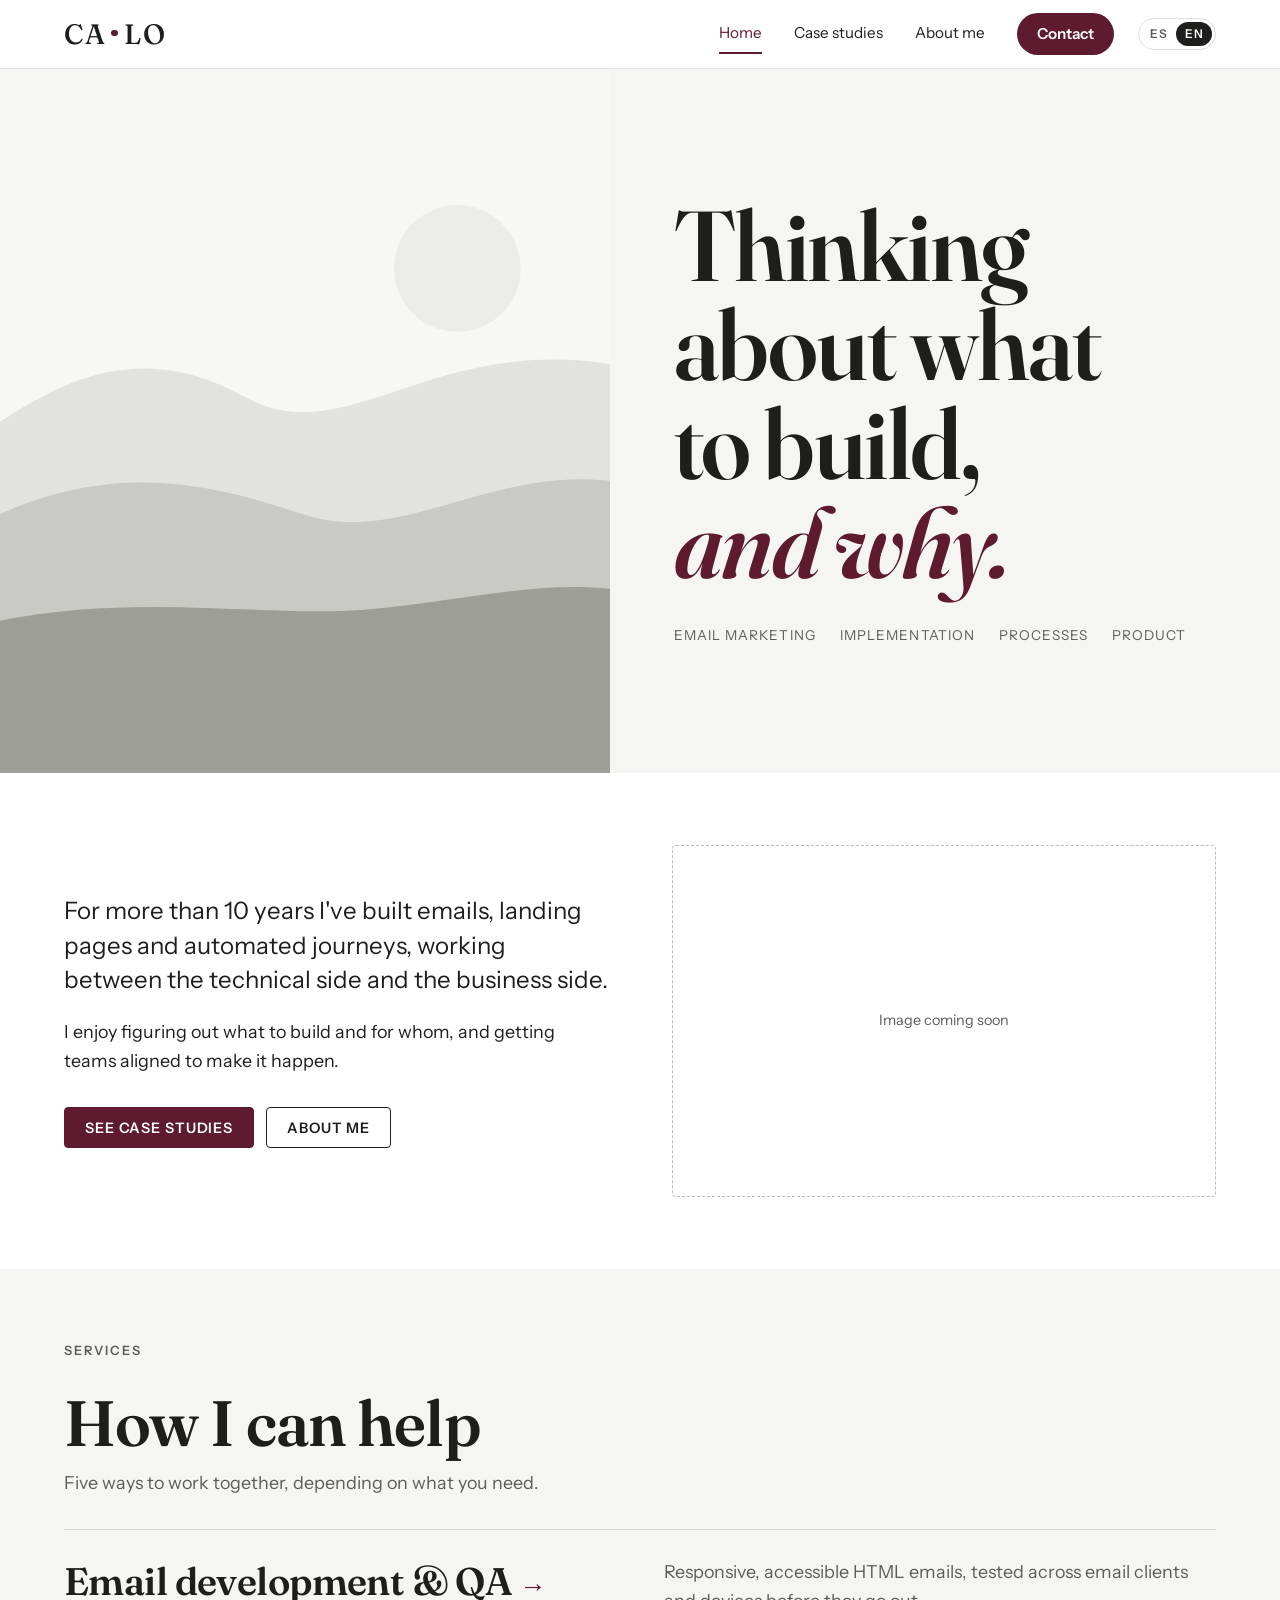
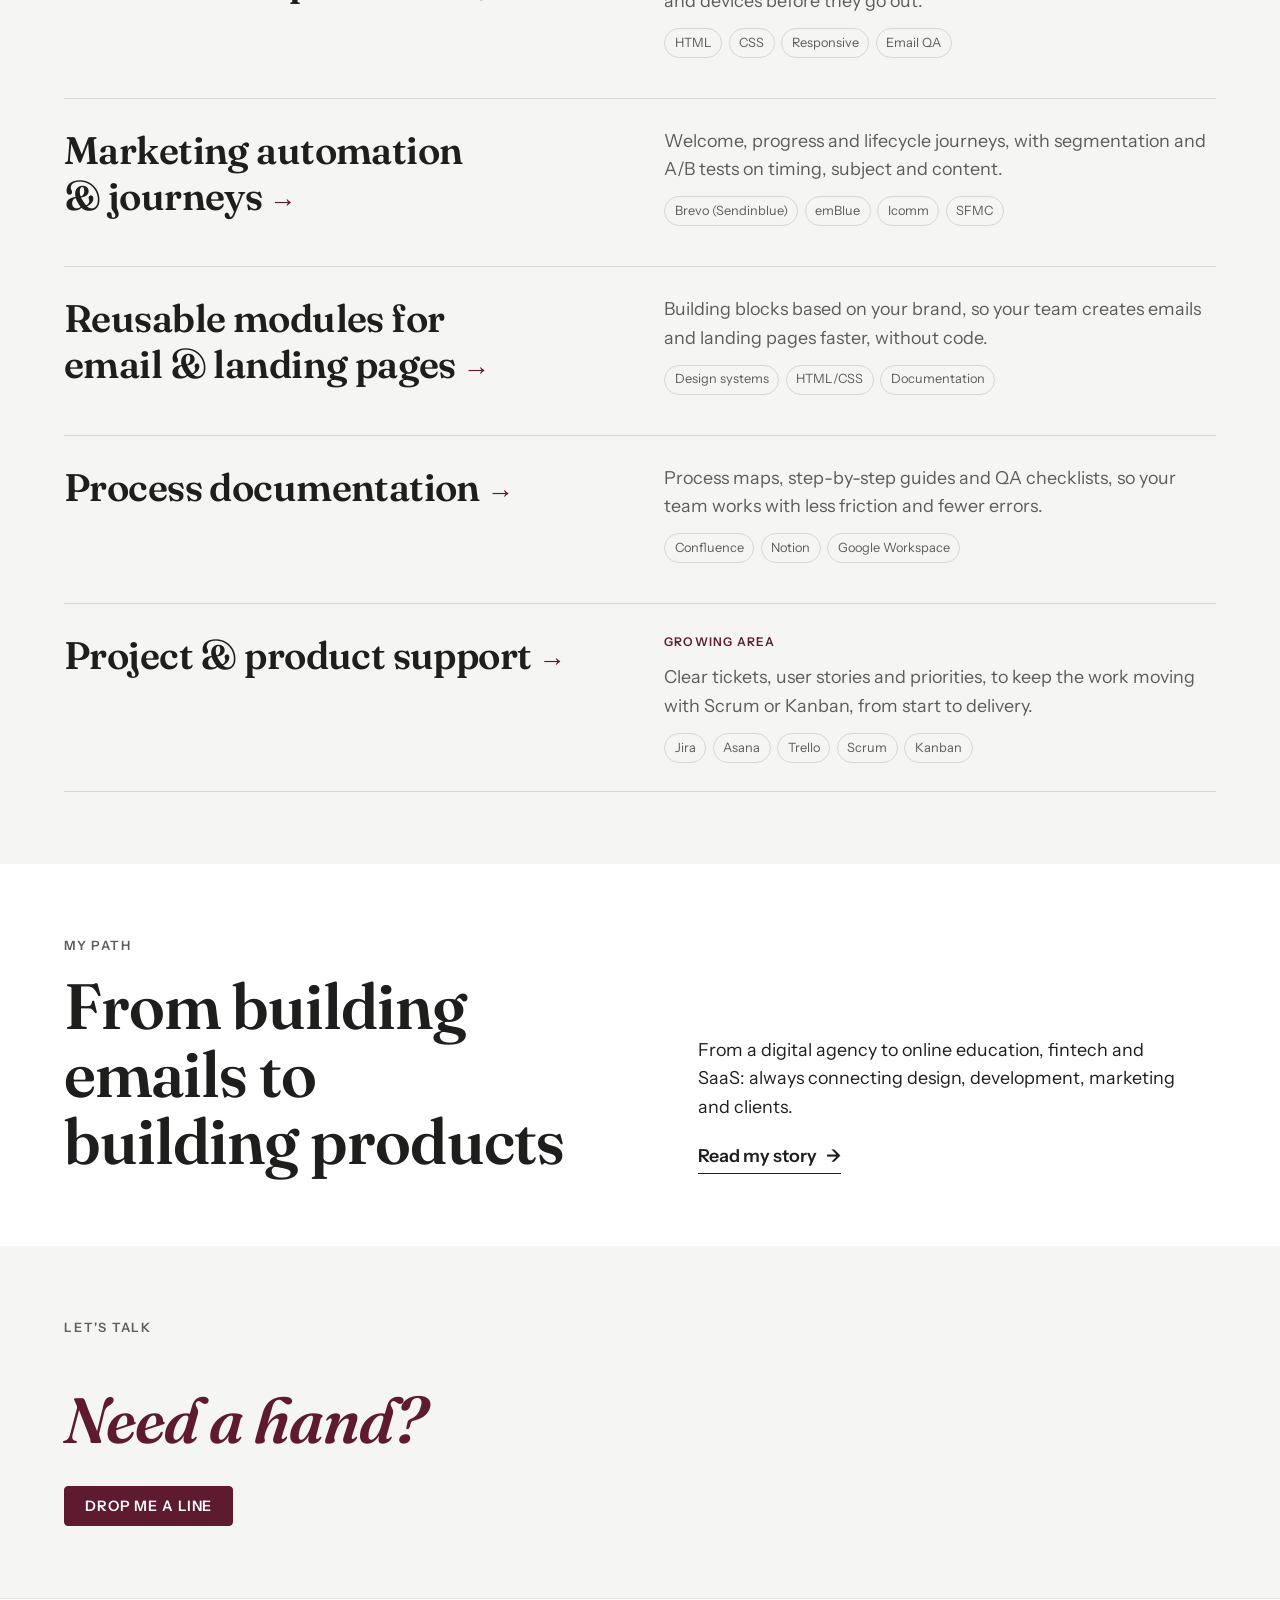
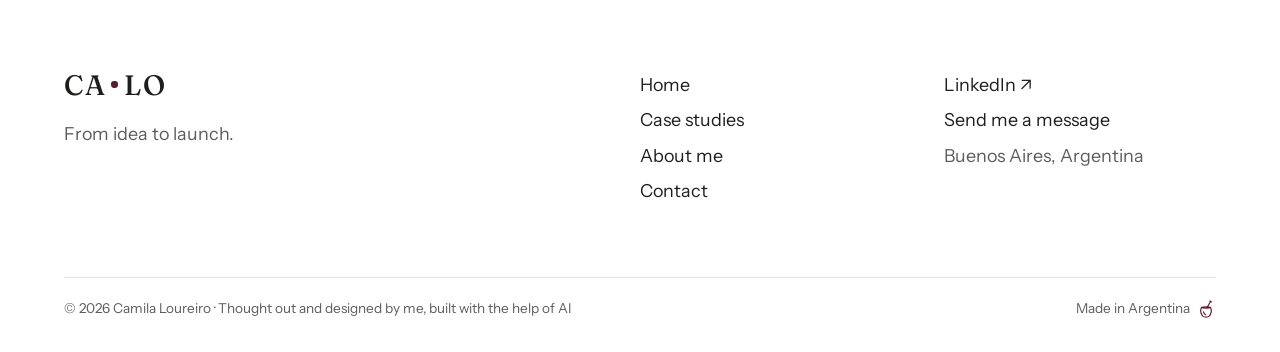
==== index.html @ 1e4741e8 "SCRUM-11 Backlog real en el caso 04, footer, menú y CTA de Casos - Caso 04: backlog copiado de Jira " ====
<!doctype html>
<!-- lang="en" es el valor por defecto; el script de abajo lo ajusta según el navegador -->
<html lang="en" data-title-en="Camila Loureiro · Portfolio" data-title-es="Camila Loureiro · Portfolio">
<head>
  <meta charset="utf-8">
  <meta name="viewport" content="width=device-width, initial-scale=1, viewport-fit=cover">
  <title>Camila Loureiro · Portfolio</title>
  <meta name="description" content="Camila Loureiro: email marketing, implementation and process work. 10+ years between the technical side and the business side.">

  <!-- Open Graph: título, descripción e imagen que muestran LinkedIn, WhatsApp, etc. al compartir el link -->
  <meta property="og:type" content="website">
  <meta property="og:site_name" content="Camila Loureiro">
  <meta property="og:title" content="Camila Loureiro · Portfolio">
  <meta property="og:description" content="Camila Loureiro: email marketing, implementation and process work. 10+ years between the technical side and the business side.">
  <meta property="og:image" content="https://camloureiro.github.io/assets/img/og-image.png">
  <meta property="og:image:width" content="1200">
  <meta property="og:image:height" content="627">
  <meta property="og:image:alt" content="Camila Loureiro: Thinking about what to build, and for whom.">
  <meta name="twitter:card" content="summary_large_image">
  <meta name="theme-color" content="#FFFFFF" media="(prefers-color-scheme: light)">
  <meta name="theme-color" content="#161616" media="(prefers-color-scheme: dark)">

  <!-- Elige el idioma ANTES de mostrar la página (evita que parpadee).
       1º lo que la persona eligió antes · 2º el idioma de su navegador. -->
  <script>
    (function () {
      var lang;
      try { lang = localStorage.getItem('lang'); } catch (e) {}
      if (lang !== 'es' && lang !== 'en') {
        lang = (navigator.language || 'en').toLowerCase().indexOf('es') === 0 ? 'es' : 'en';
      }
      document.documentElement.lang = lang;
      document.documentElement.classList.add('js');
    })();
  </script>

  <!-- Tipografías de Google Fonts (gratuitas) -->
  <link rel="preconnect" href="https://fonts.googleapis.com">
  <link rel="preconnect" href="https://fonts.gstatic.com" crossorigin>
  <link rel="stylesheet" href="https://fonts.googleapis.com/css2?family=Fraunces:ital,opsz,wght@0,9..144,300..600;1,9..144,300..600&family=Instrument+Sans:wght@400..600&display=swap">

  <link rel="stylesheet" href="assets/css/styles.css?v=20261119a">
  <script src="assets/js/main.js?v=20261119a" defer></script>
</head>
<body>
  <a class="skip-link" href="#main"><span data-lang="en">Skip to content</span><span data-lang="es">Ir al contenido</span></a>

  <!-- ===== HEADER (igual en todas las páginas) ===== -->
  <header class="site-header">
    <div class="wrap">
      <!-- Logo: marca CA·LO (CAmila LOureiro), sin nombre al costado -->
      <a class="logo" href="index.html" data-aria-en="Camila Loureiro, home" data-aria-es="Camila Loureiro, inicio">
        <span class="logo__mark" aria-hidden="true">CA<span class="logo__dot"></span>LO</span>
      </a>

      <!-- Menú: en desktop, links en fila dentro de la barra; en celular, pantalla completa que se abre con la hamburguesa -->
      <nav class="menu" id="menu" data-aria-en="Main menu" data-aria-es="Menú principal">
        <ul class="menu__list">
            <li><a href="index.html" aria-current="page"><small>01</small><span data-lang="en">Home</span><span data-lang="es">Inicio</span></a></li>
            <li><a href="casos.html"><small>02</small><span data-lang="en">Case studies</span><span data-lang="es">Casos</span></a></li>
            <li><a href="about.html"><small>03</small><span data-lang="en">About me</span><span data-lang="es">Sobre mí</span></a></li>
            <li><a class="menu__cta" href="contacto.html"><small>04</small><span data-lang="en">Contact</span><span data-lang="es">Contacto</span></a></li>
        </ul>
        <div class="menu__footer">
          <a href="https://www.linkedin.com/in/camilaloureiro/" target="_blank" rel="noopener">LinkedIn ↗</a>
          <span>Buenos Aires, Argentina · <span data-lang="en">Working remotely</span><span data-lang="es">Trabajo remoto</span></span>
        </div>
      </nav>

      <div class="header-actions">
        <div class="lang-toggle" role="group" aria-label="Language / Idioma">
          <button type="button" data-set-lang="es" aria-pressed="false" lang="es">ES</button>
          <button type="button" data-set-lang="en" aria-pressed="false" lang="en">EN</button>
        </div>
        <button class="menu-btn" type="button" aria-expanded="false" aria-controls="menu">
          <span class="menu-btn__label"><span data-lang="en">Menu</span><span data-lang="es">Menú</span></span>
          <span class="menu-btn__icon" aria-hidden="true"><span></span><span></span><span></span></span>
        </button>
      </div>
    </div>
  </header>

  <main id="main">

    <!-- ===== HERO ===== -->
    <section class="hero">
      <div class="hero__text">
        <h1 data-lang="en">Thinking about what to build, <em>and why.</em></h1>
        <h1 data-lang="es">Pensar qué construir, <em>y para qué.</em></h1>
        <div class="hero__meta">
          <span>Email marketing</span>
          <span><span data-lang="en">Implementation</span><span data-lang="es">Implementación</span></span>
          <span><span data-lang="en">Processes</span><span data-lang="es">Procesos</span></span>
          <span><span data-lang="en">Product</span><span data-lang="es">Producto</span></span>
        </div>
      </div>
      <div class="hero__art">
        <svg viewBox="0 0 600 600" preserveAspectRatio="xMidYMid slice" role="img" aria-hidden="true">
          <!-- Ilustración provisoria (montañas). Se reemplaza por una foto cuando la elijamos. -->
          <rect width="600" height="600" style="fill:var(--sky)"/>
          <circle cx="430" cy="170" r="54" style="fill:var(--hill-1);opacity:.55"/>
          <path d="M0 330 C90 260 160 230 250 280 S420 210 600 260 V600 H0Z" style="fill:var(--hill-1)"/>
          <path d="M0 400 C120 330 210 350 300 380 S480 320 600 360 V600 H0Z" style="fill:var(--hill-2)"/>
          <path d="M0 480 C140 440 260 470 360 460 S520 430 600 450 V600 H0Z" style="fill:var(--hill-3)"/>
        </svg>
      </div>
    </section>

    <!-- ===== INTRO: texto a la izquierda, imagen (por ahora placeholder) a la derecha ===== -->
    <section class="section" aria-labelledby="intro-title">
      <!-- Título solo para lectores de pantalla (no se ve) -->
      <h2 class="sr-only" id="intro-title"><span data-lang="en">What I do</span><span data-lang="es">Lo que hago</span></h2>
      <div class="wrap intro">
        <div class="reveal">
          <div class="prose">
            <p class="lead" data-lang="en">For more than 10 years I've built emails, landing pages and automated journeys, working between the technical side and the business side.</p><p class="lead" data-lang="es">Hace más de 10 años construyo emails, landing pages y journeys automatizados, entre el lado técnico y el de negocio.</p>
            <p data-lang="en">I enjoy figuring out what to build and for whom, and getting teams aligned to make it happen.</p><p data-lang="es">Disfruto entender qué construir y para quién, y alinear equipos para lograrlo.</p>
          </div>
          <div class="btn-row">
            <a class="btn btn--solid" href="casos.html"><span data-lang="en">See case studies</span><span data-lang="es">Ver casos</span></a>
            <a class="btn" href="about.html"><span data-lang="en">About me</span><span data-lang="es">Sobre mí</span></a>
          </div>
        </div>
        <!-- Placeholder: acá va a ir una imagen que resuma cómo trabajo (tipo flujo). Todavía sin definir. -->
        <div class="placeholder intro__art reveal" aria-hidden="true"><span data-lang="en">Image coming soon</span><span data-lang="es">Imagen en preparación</span></div>
      </div>
    </section>

    <!-- ===== SERVICIOS ===== -->
    <section class="section section--surface" id="services">
      <div class="wrap">
        <div class="section-head reveal">
          <span class="eyebrow" data-lang="en">Services</span><span class="eyebrow" data-lang="es">Servicios</span>
          <h2 data-lang="en">How I can help</h2><h2 data-lang="es">Cómo puedo sumar</h2>
          <p data-lang="en">Five ways to work together, depending on what you need.</p><p data-lang="es">Cinco formas de trabajar juntos, según lo que necesites.</p>
        </div>
        <ul class="services">
        <li class="service reveal">
          <h3><a class="service__link" href="casos.html#modules"><span data-lang="en">Email development &amp; QA</span><span data-lang="es">Desarrollo de emails y QA</span> <span aria-hidden="true">→</span></a></h3>
          <p data-lang="en">Responsive, accessible HTML emails, tested across email clients and devices before they go out.</p><p data-lang="es">Emails HTML responsive y accesibles, probados en distintos clientes de correo y dispositivos antes de salir.</p>
          <ul class="tags"><li>HTML</li><li>CSS</li><li>Responsive</li><li>Email QA</li></ul>
        </li>
        <li class="service reveal">
          <h3><a class="service__link" href="casos.html#journeys"><span data-lang="en">Marketing automation &amp; journeys</span><span data-lang="es">Automatización y journeys</span> <span aria-hidden="true">→</span></a></h3>
          <p data-lang="en">Welcome, progress and lifecycle journeys, with segmentation and A/B tests on timing, subject and content.</p><p data-lang="es">Journeys de bienvenida, progreso y ciclo de vida, con segmentación y tests A/B de horario, asunto y contenido.</p>
          <ul class="tags"><li>Brevo (Sendinblue)</li><li>emBlue</li><li>Icomm</li><li>SFMC</li></ul>
        </li>
        <li class="service reveal">
          <h3><a class="service__link" href="casos.html#modules"><span data-lang="en">Reusable modules for email &amp; landing pages</span><span data-lang="es">Módulos reutilizables para emails y landings</span> <span aria-hidden="true">→</span></a></h3>
          <p data-lang="en">Building blocks based on your brand, so your team creates emails and landing pages faster, without code.</p><p data-lang="es">Bloques basados en tu marca, para que tu equipo cree emails y landings más rápido y sin escribir código.</p>
          <ul class="tags"><li>Design systems</li><li>HTML/CSS</li><li>Documentation</li></ul>
        </li>
        <li class="service reveal">
          <h3><a class="service__link" href="casos.html#docs"><span data-lang="en">Process documentation</span><span data-lang="es">Documentación de procesos</span> <span aria-hidden="true">→</span></a></h3>
          <p data-lang="en">Process maps, step-by-step guides and QA checklists, so your team works with less friction and fewer errors.</p><p data-lang="es">Mapas de procesos, guías paso a paso y checklists de QA, para que tu equipo trabaje con menos fricción y errores.</p>
          <ul class="tags"><li>Confluence</li><li>Notion</li><li>Google Workspace</li></ul>
        </li>
        <li class="service reveal">
          <h3><a class="service__link" href="casos.html#this-site"><span data-lang="en">Project &amp; product support</span><span data-lang="es">Soporte de proyectos y producto</span> <span aria-hidden="true">→</span></a></h3>
          <span class="service__status" data-lang="en">Growing area</span><span class="service__status" data-lang="es">Área en crecimiento</span>
          <p data-lang="en">Clear tickets, user stories and priorities, to keep the work moving with Scrum or Kanban, from start to delivery.</p><p data-lang="es">Tickets claros, historias de usuario y prioridades, para mantener el trabajo en marcha con Scrum o Kanban.</p>
          <ul class="tags"><li>Jira</li><li>Asana</li><li>Trello</li><li>Scrum</li><li>Kanban</li></ul>
        </li>
        </ul>
      </div>
    </section>

    <!-- ===== HISTORIA (adelanto de About me) ===== -->
    <section class="section">
      <div class="wrap story">
        <div class="reveal">
          <span class="eyebrow" data-lang="en">My path</span><span class="eyebrow" data-lang="es">Mi recorrido</span>
          <h2 data-lang="en">From building emails to building products</h2><h2 data-lang="es">De construir emails a construir productos</h2>
        </div>
        <div class="reveal prose">
          <p data-lang="en">From a digital agency to online education, fintech and SaaS: always connecting design, development, marketing and clients.</p><p data-lang="es">De una agencia digital a educación online, fintech y SaaS: siempre conectando diseño, desarrollo, marketing y clientes.</p>
          <p><a class="link-arrow" href="about.html"><span data-lang="en">Read my story</span><span data-lang="es">Leer mi historia</span> <span aria-hidden="true">→</span></a></p>
        </div>
      </div>
    </section>

    <!-- ===== CONTACTO (llamado a la acción) ===== -->
    <section class="section section--accent">
      <div class="wrap cta reveal">
        <span class="eyebrow" data-lang="en">Let's talk</span><span class="eyebrow" data-lang="es">Hablemos</span>
        <h2 class="cta__title--wide" data-lang="en"><em>Need a hand?</em></h2>
        <h2 class="cta__title--wide" data-lang="es"><em>¿Necesitás una mano?</em></h2>
        <a class="btn" href="contacto.html"><span data-lang="en">Drop me a line</span><span data-lang="es">Escribime</span></a>
      </div>
    </section>

  </main>

  <!-- ===== FOOTER (igual en todas las páginas) ===== -->
  <footer class="site-footer">
    <div class="wrap">
      <div class="footer-grid">
        <div>
          <a class="logo" href="index.html" aria-label="Camila Loureiro"><span class="logo__mark" aria-hidden="true">CA<span class="logo__dot"></span>LO</span></a>
          <p class="muted" style="margin-top:1rem;max-width:34ch"><span data-lang="en">From idea to launch.</span><span data-lang="es">De la idea al lanzamiento.</span></p>
        </div>
        <nav aria-label="Footer">
          <ul>
            <li><a href="index.html"><span data-lang="en">Home</span><span data-lang="es">Inicio</span></a></li>
            <li><a href="casos.html"><span data-lang="en">Case studies</span><span data-lang="es">Casos</span></a></li>
            <li><a href="about.html"><span data-lang="en">About me</span><span data-lang="es">Sobre mí</span></a></li>
            <li><a href="contacto.html"><span data-lang="en">Contact</span><span data-lang="es">Contacto</span></a></li>
          </ul>
        </nav>
        <div style="display:grid;gap:0.4rem;align-content:start">
          <a href="https://www.linkedin.com/in/camilaloureiro/" target="_blank" rel="noopener">LinkedIn ↗</a>
          <a href="contacto.html"><span data-lang="en">Send me a message</span><span data-lang="es">Escribime</span></a>
          <span class="muted">Buenos Aires, Argentina</span>
        </div>
      </div>
      <div class="footer-bottom">
        <span>© <span data-year>2026</span> Camila Loureiro · <span data-lang="en">Thought out and designed by me, built with the help of AI</span><span data-lang="es">Pensada y diseñada por mí, construida con ayuda de la IA</span></span>
        <span class="made-in"><span data-lang="en">Made in Argentina</span><span data-lang="es">Hecho en Argentina</span> <svg class="mate" viewBox="0 0 24 24" width="20" height="20" aria-hidden="true" fill="none" stroke="currentColor" stroke-width="1.4" stroke-linecap="round" stroke-linejoin="round"><path d="M6.6 10.2c-1.7 3.4-1 8 1.6 10.3 1.9 1.6 5.7 1.6 7.6 0 2.6-2.3 3.3-6.9 1.6-10.3"/><path d="M6.6 10.2c1.3 1.1 9.5 1.1 10.8 0-1.3-1.2-9.5-1.2-10.8 0z"/><path d="M13.2 10.6 17.6 2.8"/><path d="M16.6 2.4l2.1 1.1"/><path d="M9 15.5c.4 1.6 1.4 2.8 2.6 3.4"/></svg></span>
      </div>
    </div>
  </footer>
</body>
</html>
---- assets/css/styles.css ----
/* =========================================================
   PORTFOLIO · CAMILA LOUREIRO
   Hoja de estilos principal (una sola para todo el sitio).

   Índice:
   1. Tokens (colores, tipografías, espacios)  ← acá cambiás la identidad
   2. Base y reset
   3. Utilidades (contenedor, botones, etiquetas)
   4. Header + menú (fila en desktop, hamburguesa en celular)
   5. Secciones del index
   6. Páginas internas (About, Casos, Contacto)
   7. Footer
   8. Animaciones
   9. Backlog (caso 04, Documentación y tickets)

   Enfoque "mobile first": los estilos base son para celular.
   Las reglas @media (min-width: …) agregan cambios para pantallas
   más grandes. 48rem ≈ 768px (tablet) · 64rem ≈ 1024px (desktop).
   ========================================================= */


/* ---------------------------------------------------------
   1. TOKENS
   Layout: bandas de color de ancho completo, texto alineado a la
   izquierda, títulos serif grandes como protagonistas.
   --------------------------------------------------------- */
:root {
  /* Colores · modo claro: fondos blanco y gris muy clarito; el color lo ponen
     los acentos en borravino (botones, etiquetas, palabras destacadas) */
  --bg: #FFFFFF;        /* fondo general: blanco */
  --surface: #F5F5F4;   /* bandas: gris neutro muy clarito */
  --ink: #1E1E1D;       /* texto principal: grafito */
  --muted: #5C5C5A;     /* texto secundario */
  --accent: #5E1A2E;    /* acento y color de marca: borravino */
  --on-accent: #FFFFFF; /* texto sobre el acento */
  --brick: #5E1A2E;      /* borravino para detalles (etiquetas, números, flechas) */
  --brick-fill: #1E1E1D; /* hover de los botones: grafito (el botón ya es borravino) */
  --on-brick: #FFFFFF;   /* texto sobre ese relleno */
  --btn-solid-bg: var(--accent);  /* botón principal: borravino */
  --btn-solid-ink: var(--on-accent);
  --line: color-mix(in srgb, var(--ink) 14%, transparent);

  /* Banda de contacto: mismo gris clarito que las otras bandas, con título en borravino */
  --band-bg: var(--surface);
  --band-ink: var(--ink);
  --band-em: var(--accent);

  /* Palabras destacadas en cursiva de los títulos grandes */
  --em: var(--accent);

  /* Colores de la ilustración del hero (montañas): grises neutros */
  --hill-1: #E2E2DF;
  --hill-2: #C9C9C5;
  --hill-3: #9E9E99;
  --sky: #F7F7F5;

  /* Tipografías (Google Fonts, gratuitas) */
  --font-display: "Fraunces", Georgia, "Times New Roman", serif;
  --font-body: "Instrument Sans", system-ui, -apple-system, "Segoe UI", sans-serif;

  /* Escala tipográfica fluida: clamp(mínimo, ideal, máximo) */
  --step-0: clamp(1rem, 0.96rem + 0.2vw, 1.125rem);
  --step-1: clamp(1.25rem, 1.1rem + 0.6vw, 1.5rem);
  --step-2: clamp(1.6rem, 1.3rem + 1.4vw, 2.4rem);
  --step-3: clamp(2.2rem, 1.6rem + 3vw, 4rem);
  --step-4: clamp(2.8rem, 1.8rem + 5.5vw, 6.5rem);

  /* Espacios */
  --space-s: 1rem;
  --space-m: 2rem;
  --space-l: 3rem;       /* aire entre secciones: 48px en celular (72px desde tablet, ver abajo) */
  --gutter: max(16px, 5vw);
  --max: 72rem;          /* ancho máximo del contenido */
  --radius: 4px;
  --header-h: 4.25rem;

  color-scheme: light;
}

/* Desde tablet: 72px entre secciones */
@media (min-width: 48rem) {
  :root { --space-l: 4.5rem; }
}

/* Modo oscuro automático (según la configuración del dispositivo, sin botón).
   Paleta "oscuro neutro": grafito casi negro, texto blanco suave y borravino de acento. */
@media (prefers-color-scheme: dark) {
  :root {
    --bg: #161616;      /* fondo: grafito casi negro */
    --surface: #222221; /* bandas */
    --ink: #EDEDEC;     /* texto: blanco suave */
    --muted: #A3A3A0;   /* texto secundario */
    --accent: #C2738A;  /* borravino claro (punto del logo, chips, pasos): se lee sobre fondo oscuro */
    --on-accent: #161616;
    --brick: #C2738A;   /* borravino claro: detalles y destacados sobre fondo oscuro */
    --brick-fill: #C2738A;
    --on-brick: #161616;
    --focus: var(--brick); /* foco de teclado bien visible */
    --btn-solid-bg: #5E1A2E; /* botón principal: borravino */
    --btn-solid-ink: #FFFFFF;
    --band-bg: var(--surface);
    --band-ink: var(--ink);
    --band-em: var(--brick);
    --em: var(--brick); /* palabras destacadas de los títulos */
    --hill-1: #343433;
    --hill-2: #2A2A29;
    --hill-3: #1F1F1E;
    --sky: #1C1C1B;
    color-scheme: dark;
  }
}


/* ---------------------------------------------------------
   2. BASE
   --------------------------------------------------------- */
*, *::before, *::after { box-sizing: border-box; }

html {
  -webkit-text-size-adjust: 100%;
  scroll-behavior: smooth;
  scroll-padding-top: calc(var(--header-h) + 1rem); /* para que los #anclas no queden tapadas */
}

body {
  margin: 0;
  background: var(--bg);
  color: var(--ink);
  font-family: var(--font-body);
  font-size: var(--step-0);
  line-height: 1.6;
  -webkit-font-smoothing: antialiased;
}

/* Barra superior en iPhone (zona del notch) */
body::before {
  content: "";
  position: fixed;
  inset: 0 0 auto;
  height: env(safe-area-inset-top, 0px);
  background: var(--bg);
  z-index: 60;
}

/* Cuando el menú está abierto, se bloquea el scroll del fondo */
body.menu-open { overflow: hidden; }

img, svg { display: block; max-width: 100%; }

h1, h2, h3 {
  font-family: var(--font-display);
  font-weight: 600; /* títulos en negrita */
  line-height: 1.05;
  letter-spacing: -0.015em;
  text-wrap: balance;
  margin: 0;
}
h3 { font-size: var(--step-1); line-height: 1.2; }

p { margin: 0; text-wrap: pretty; }

a { color: inherit; text-underline-offset: 0.2em; }

:focus-visible {
  outline: 2px solid var(--focus, var(--accent));
  outline-offset: 3px;
}

/* ===== Sistema bilingüe =====
   Cada texto existe dos veces: data-lang="en" y data-lang="es".
   Se muestra solo el del idioma activo (atributo lang del <html>). */
html[lang="es"] [data-lang="en"],
html[lang="en"] [data-lang="es"] { display: none !important; }


/* ---------------------------------------------------------
   3. UTILIDADES
   --------------------------------------------------------- */

/* Contenedor: centra el contenido y deja márgenes laterales */
.wrap {
  width: 100%;
  max-width: calc(var(--max) + 2 * var(--gutter));
  margin-inline: auto;
  padding-left: max(var(--gutter), env(safe-area-inset-left, 0px));
  padding-right: max(var(--gutter), env(safe-area-inset-right, 0px));
}

.section { padding-block: var(--space-l); }
.section--surface { background: var(--surface); }
.section--accent { background: var(--band-bg); color: var(--band-ink); }
.section--accent h2 em { color: var(--band-em); }

/* Texto chico en mayúsculas arriba de los títulos */
.eyebrow {
  display: block;
  font-size: 0.8rem;
  font-weight: 600;
  letter-spacing: 0.14em;
  text-transform: uppercase;
  color: var(--muted);
  margin-bottom: var(--space-s);
}
.section--accent .eyebrow { color: color-mix(in srgb, var(--band-ink) 70%, transparent); }

.lead {
  font-size: var(--step-1);
  line-height: 1.45;
  max-width: 38ch;
}

.prose { display: grid; gap: 1.1em; max-width: 62ch; }

/* Botones */
.btn {
  display: inline-flex;
  align-items: center;
  gap: 0.6em;
  padding: 0.85em 1.4em;
  border: 1px solid currentColor;
  border-radius: var(--radius);
  font: 600 0.9rem/1 var(--font-body);
  letter-spacing: 0.06em;
  text-transform: uppercase;
  text-decoration: none;
  cursor: pointer;
  background: transparent;
  color: inherit;
  transition: background-color 0.2s, color 0.2s;
}
.btn:hover { background: var(--brick-fill); color: var(--on-brick); border-color: var(--brick-fill); }
.btn--solid { background: var(--btn-solid-bg); color: var(--btn-solid-ink); border-color: var(--btn-solid-bg); }
.btn--solid:hover { background: var(--brick-fill); border-color: var(--brick-fill); color: var(--on-brick); }
.section--accent .btn { background: var(--btn-solid-bg); color: var(--btn-solid-ink); border-color: var(--btn-solid-bg); }
.section--accent .btn:hover { background: var(--band-ink); color: var(--band-bg); border-color: var(--band-ink); }

.btn-row { display: flex; flex-wrap: wrap; gap: 0.75rem; margin-top: var(--space-m); }

/* Link con flecha */
.link-arrow {
  display: inline-flex;
  align-items: center;
  gap: 0.5em;
  font-weight: 600;
  text-decoration: none;
  border-bottom: 1px solid currentColor;
  padding-bottom: 0.15em;
}
.link-arrow span[aria-hidden] { transition: transform 0.2s; }
.link-arrow:hover span[aria-hidden] { transform: translateX(4px); }

/* Etiquetas (herramientas, skills) */
.tags { display: flex; flex-wrap: wrap; gap: 0.4rem; padding: 0; margin: 0; list-style: none; }
.tags li {
  font-size: 0.8rem;
  padding: 0.3em 0.75em;
  border: 1px solid var(--line);
  border-radius: 999px;
  color: var(--muted);
}

/* Bloque reservado para imágenes/contenido que todavía no existe */
.placeholder {
  display: grid;
  place-items: center;
  min-height: 12rem;
  padding: var(--space-m);
  border: 1px dashed color-mix(in srgb, var(--ink) 30%, transparent);
  border-radius: var(--radius);
  color: var(--muted);
  font-size: 0.9rem;
  text-align: center;
}

/* Texto solo para lectores de pantalla (no se ve, pero se lee) */
.sr-only { position: absolute; width: 1px; height: 1px; overflow: hidden; clip-path: inset(50%); white-space: nowrap; }

/* Link para saltar al contenido (accesibilidad con teclado) */
.skip-link {
  position: absolute;
  left: 1rem;
  top: -4rem;
  z-index: 100;
  padding: 0.6rem 1rem;
  background: var(--accent);
  color: var(--on-accent);
}
.skip-link:focus { top: calc(1rem + env(safe-area-inset-top, 0px)); }


/* ---------------------------------------------------------
   4. HEADER + MENÚ
   --------------------------------------------------------- */
/* Barra fija arriba: queda pegada al hacer scroll.
   Fondo liso y una línea fina abajo (sin efectos). */
.site-header {
  position: sticky;
  top: env(safe-area-inset-top, 0px);
  z-index: 50;
  background: var(--bg);
  border-bottom: 1px solid var(--line);
}
.site-header .wrap {
  display: flex;
  align-items: center;
  justify-content: space-between;
  gap: 1rem;
  height: var(--header-h);
}
/* Logo y botones quedan por encima del menú de celular (que se abre debajo de la barra) */
.site-header .logo,
.header-actions { position: relative; z-index: 2; }

/* Logo: solo la marca CA·LO (CAmila LOureiro), igual en header y footer.
   Sin círculo y sin el nombre al costado (el nombre ya está en el footer).
   El punto es un círculo en el color de acento, centrado a la altura media de las mayúsculas. */
.logo {
  display: inline-flex;
  align-items: center;
  text-decoration: none;
  line-height: 1;
}
.logo__mark {
  display: inline-flex;
  align-items: center;
  font-family: var(--font-display);
  font-weight: 500;
  font-size: 1.45rem; /* celular: un poco más chico */
  letter-spacing: 0.06em;
}
.logo__dot {
  display: inline-block;
  width: 0.22em;
  height: 0.22em;
  margin: 0 0.24em 0 0.18em; /* el espacio de la derecha compensa el letter-spacing de la A */
  border-radius: 50%;
  background: var(--accent);
  transform: translateY(-0.04em); /* sube el punto al medio de las mayúsculas (no de las minúsculas) */
}
@media (min-width: 48em) {
  .logo__mark { font-size: 1.75rem; } /* desktop: tamaño completo */
}

.header-actions { display: flex; align-items: center; gap: 0.5rem; }

/* Selector de idioma */
.lang-toggle {
  display: inline-flex;
  border: 1px solid var(--line);
  border-radius: 999px;
  padding: 3px;
}
.lang-toggle button {
  font: 600 0.75rem/1 var(--font-body);
  letter-spacing: 0.08em;
  padding: 0.5em 0.7em;
  border: 0;
  border-radius: 999px;
  background: transparent;
  color: var(--muted);
  cursor: pointer;
}
.lang-toggle button[aria-pressed="true"] { background: var(--ink); color: var(--bg); }

/* Botón hamburguesa (solo celular y tablet) */
.menu-btn {
  display: inline-flex;
  align-items: center;
  padding: 0.6rem 0.4rem 0.6rem 0.8rem;
  border: 0;
  background: transparent;
  color: inherit;
  cursor: pointer;
}
/* El texto "Menú" no se ve, pero los lectores de pantalla sí lo leen */
.menu-btn__label { position: absolute; width: 1px; height: 1px; overflow: hidden; clip-path: inset(50%); white-space: nowrap; }
.menu-btn__icon { display: grid; gap: 5px; width: 22px; }
.menu-btn__icon span {
  height: 2px;
  background: currentColor;
  border-radius: 2px;
  transition: transform 0.3s, opacity 0.3s;
}
/* La hamburguesa se convierte en X cuando el menú está abierto */
.menu-btn[aria-expanded="true"] .menu-btn__icon span:nth-child(1) { transform: translateY(7px) rotate(45deg); }
.menu-btn[aria-expanded="true"] .menu-btn__icon span:nth-child(2) { opacity: 0; }
.menu-btn[aria-expanded="true"] .menu-btn__icon span:nth-child(3) { transform: translateY(-7px) rotate(-45deg); }

/* Menú en celular y tablet: pantalla completa, lista con líneas finas */
.menu {
  position: fixed;
  inset: 0;
  z-index: 1;
  display: flex;
  flex-direction: column;
  padding: calc(var(--header-h) + env(safe-area-inset-top, 0px) + 1rem) max(var(--gutter), env(safe-area-inset-right, 0px)) calc(2rem + env(safe-area-inset-bottom, 0px)) max(var(--gutter), env(safe-area-inset-left, 0px));
  background: var(--bg);
  opacity: 0;
  visibility: hidden;
  transition: opacity 0.3s, visibility 0.3s;
  overflow-y: auto;
}
.menu-open .menu { opacity: 1; visibility: visible; }

.menu__list { list-style: none; margin: 0; padding: 0; display: grid; }
.menu__list a {
  display: flex;
  align-items: baseline;
  gap: 1rem;
  padding-block: 1.1rem;
  border-bottom: 1px solid var(--line);
  font-size: var(--step-1);
  text-decoration: none;
}
.menu__list a[aria-current="page"] { color: var(--brick); }
.menu__list small {
  font-size: 0.75rem;
  color: var(--muted);
  font-variant-numeric: tabular-nums;
}
.menu__footer {
  margin-top: auto;
  padding-top: var(--space-m);
  display: grid;
  gap: 0.4rem;
  color: var(--muted);
  font-size: 0.9rem;
}

/* Desktop: el menú pasa a ser una fila de links dentro de la barra */
@media (min-width: 64rem) {
  .menu-btn { display: none; }
  .header-actions { gap: 1rem; }

  .menu {
    position: static;
    padding: 0;
    margin-left: auto;
    margin-right: 0.5rem;
    background: none;
    opacity: 1;
    visibility: visible;
    overflow: visible;
  }
  .menu__list { display: flex; align-items: center; gap: 2rem; }
  .menu__list a {
    padding-block: 0.4rem;
    border-bottom: 2px solid transparent;
    font-size: 0.95rem;
    transition: border-color 0.2s, color 0.2s;
  }
  .menu__list a:hover { border-bottom-color: currentColor; }
  .menu__list a[aria-current="page"] { border-bottom-color: var(--brick); }
  /* "Contacto" se ve como botón: relleno en el color de acento y redondeado */
  .menu__list a.menu__cta {
    padding: 0.6em 1.3em;
    border: 0;
    border-radius: 999px;
    background: var(--btn-solid-bg);
    color: var(--btn-solid-ink);
    font-weight: 600;
    transition: background-color 0.2s, color 0.2s;
  }
  .menu__list a.menu__cta:hover { background: var(--brick-fill); color: var(--on-brick); }
  .menu__list small,
  .menu__footer { display: none; }
}


/* ---------------------------------------------------------
   5. INDEX
   --------------------------------------------------------- */

/* Hero: en celular, título arriba e ilustración abajo.
   En desktop, dos columnas (ilustración | título), como tu referencia. */
.hero { display: grid; background: var(--surface); }
.hero__text {
  display: grid;
  align-content: center;
  gap: var(--space-m);
  padding-block: var(--space-l);
  padding-left: max(var(--gutter), env(safe-area-inset-left, 0px));
  padding-right: max(var(--gutter), env(safe-area-inset-right, 0px));
}
.hero h1 { font-size: var(--step-4); font-weight: 600; line-height: 1; max-width: 8em; } /* tope de ancho: en pantallas muy grandes no se arma en menos líneas */
.hero h1 em { font-style: italic; color: var(--em); }
.hero__meta {
  display: flex;
  flex-wrap: wrap;
  gap: 0.4rem 1.5rem;
  font-size: 0.85rem;
  letter-spacing: 0.08em;
  text-transform: uppercase;
  color: var(--muted);
}
.hero__art { min-height: 16rem; background: var(--sky); overflow: hidden; }
.hero__art svg { width: 100%; height: 100%; object-fit: cover; }

@media (min-width: 64rem) {
  .hero { grid-template-columns: 1fr 1.1fr; min-height: min(44rem, calc(100svh - var(--header-h))); }
  .hero__art { order: -1; min-height: 100%; }
  .hero__text { padding-left: 4rem; }
}

/* Intro: texto + imagen (placeholder por ahora) */
.intro { display: grid; gap: var(--space-m); }
.intro__art { min-height: 16rem; }
@media (min-width: 64rem) {
  .intro { grid-template-columns: 1fr 1fr; align-items: center; gap: 4rem; }
  .intro__art { min-height: 22rem; }
}

/* Lista de servicios */
.section-head { display: grid; gap: 0.75rem; margin-bottom: var(--space-m); }
.section-head h2 { font-size: var(--step-3); }
.section-head p { color: var(--muted); max-width: 52ch; }

.services { list-style: none; margin: 0; padding: 0; border-top: 1px solid var(--line); }
.service {
  display: grid;
  gap: 0.75rem;
  padding-block: 1.75rem;
  border-bottom: 1px solid var(--line);
}
.service h3 { font-size: var(--step-2); }
/* El título de cada servicio lleva al caso relacionado */
.service__link { text-decoration: none; }
.service__link span[aria-hidden] { display: inline-block; font-size: 0.7em; color: var(--brick); transition: transform 0.2s; }
.service__link:hover { text-decoration: underline; text-decoration-thickness: 1px; }
.service__link:hover span[aria-hidden] { transform: translateX(4px); }
.service p { color: var(--muted); max-width: 52ch; }
.service__status {
  justify-self: start;
  font-size: 0.75rem;
  font-weight: 600;
  letter-spacing: 0.1em;
  text-transform: uppercase;
  color: var(--brick);
}
@media (min-width: 48rem) {
  .service { grid-template-columns: 1fr 1fr; column-gap: 3rem; align-items: start; }
  .service h3 { grid-row: span 3; }
}

/* Bloque "De construir emails a construir productos" */
.story { display: grid; gap: var(--space-m); }
.story h2 { font-size: var(--step-3); }
@media (min-width: 64rem) {
  .story { grid-template-columns: 1.1fr 1fr; gap: 4rem; align-items: end; }
}

/* Banda final de contacto */
.cta { display: grid; gap: var(--space-m); justify-items: start; }
.cta h2 { font-size: var(--step-3); max-width: 16ch; }
.cta h2.cta__title--wide { max-width: none; } /* títulos cortos: en una sola línea */
.cta h2 em { font-style: italic; }


/* ---------------------------------------------------------
   6. PÁGINAS INTERNAS
   --------------------------------------------------------- */
.page-hero {
  padding-block: var(--space-l) var(--space-m);
  border-bottom: 1px solid var(--line);
}
.page-hero h1 { font-size: var(--step-4); font-weight: 600; margin-bottom: var(--space-m); }
.page-hero h1 em { font-style: italic; color: var(--em); }

/* --- About --- */
.about-grid { display: grid; gap: var(--space-m); }
.about-photo { aspect-ratio: 4 / 5; min-height: 0; max-width: 22rem; width: 100%; height: auto; object-fit: cover; border-radius: var(--radius); }
@media (min-width: 64rem) {
  /* Dos columnas solo cuando hay foto */
  .about-grid:has(.about-photo) { grid-template-columns: 1fr 1.6fr; gap: 5rem; align-items: start; }
  .about-photo { position: sticky; top: calc(var(--header-h) + 2rem); }
}

.principles { display: grid; gap: var(--space-m); padding: 0; margin: 0; list-style: none; }
.principles li { display: grid; gap: 0.5rem; padding-top: 1.25rem; border-top: 1px solid var(--ink); }
.principles p { color: var(--muted); }
@media (min-width: 48rem) { .principles { grid-template-columns: repeat(3, 1fr); } }

/* Línea de tiempo de experiencia */
.timeline { list-style: none; margin: 0; padding: 0; }
.job {
  display: grid;
  gap: 0.5rem;
  padding-block: 1.75rem;
  border-top: 1px solid var(--line);
}
.job__date {
  font-size: 0.85rem;
  color: var(--muted);
  font-variant-numeric: tabular-nums;
  letter-spacing: 0.04em;
}
.job__role { font-size: var(--step-1); }
.job__company { font-weight: 600; }
.job__company span { font-weight: 400; color: var(--muted); }
.job ul { margin: 0.5rem 0 0; padding-left: 1.1rem; color: var(--muted); display: grid; gap: 0.3rem; max-width: 60ch; }
@media (min-width: 48rem) {
  .job { grid-template-columns: 12rem 1fr; column-gap: 2rem; }
  .job__date { grid-row: span 4; padding-top: 0.3rem; }
}

.skills { display: grid; gap: var(--space-m); }
.skills h3 { font-family: var(--font-body); font-size: 0.8rem; font-weight: 600; letter-spacing: 0.14em; text-transform: uppercase; color: var(--muted); margin-bottom: 0.75rem; }
@media (min-width: 48rem) { .skills { grid-template-columns: repeat(3, 1fr); } }

/* --- Casos --- */
.case-index { display: grid; gap: 1rem; padding: 0; margin: 0; list-style: none; }
.case-index a {
  display: grid;
  gap: 0.4rem;
  height: 100%;
  padding: 1.5rem;
  background: var(--surface);
  border-radius: var(--radius);
  text-decoration: none;
  transition: transform 0.25s;
}
.case-index a:hover { transform: translateY(-3px); }
.case-index strong { font-family: var(--font-display); font-weight: 600; font-size: var(--step-1); line-height: 1.2; }
.case-index a > span { color: var(--muted); font-size: 0.9rem; }
@media (min-width: 48rem) { .case-index { grid-template-columns: repeat(2, 1fr); } }
@media (min-width: 64rem) { .case-index { grid-template-columns: repeat(4, 1fr); } }

.case { display: grid; gap: var(--space-m); }
.case + .case { margin-top: var(--space-l); padding-top: var(--space-l); border-top: 1px solid var(--line); }
.case__head h2 { font-size: var(--step-3); }
.case__meta {
  display: grid;
  gap: 1rem;
  margin: 0;
  padding: 1.25rem 0;
  border-block: 1px solid var(--line);
}
.case__meta dt { font-size: 0.75rem; font-weight: 600; letter-spacing: 0.12em; text-transform: uppercase; color: var(--muted); }
.case__meta dd { margin: 0.2rem 0 0; }
@media (min-width: 48rem) { .case__meta { grid-template-columns: repeat(3, 1fr); } }

.case__body { display: grid; gap: var(--space-m); }
.case__block { display: grid; gap: 0.6rem; max-width: 62ch; }
.case__block h3 { font-family: var(--font-body); font-size: 0.8rem; font-weight: 600; letter-spacing: 0.14em; text-transform: uppercase; color: var(--muted); }
.case__block ul { margin: 0; padding-left: 1.1rem; display: grid; gap: 0.35rem; }

/* Lista de resultados con el número destacado */
.case__block .results { list-style: none; padding: 0; gap: 0.9rem; }
.results li { display: grid; grid-template-columns: 6rem 1fr; gap: 0.75rem; align-items: baseline; }
.results strong {
  font-family: var(--font-display);
  font-size: var(--step-2);
  font-weight: 600;
  line-height: 1;
  color: var(--brick);
  font-variant-numeric: tabular-nums;
}
@media (min-width: 64rem) { .case__body { grid-template-columns: 1fr 1fr; column-gap: 4rem; } }

.badge {
  justify-self: start;
  display: inline-block;
  font-size: 0.75rem;
  font-weight: 600;
  letter-spacing: 0.1em;
  text-transform: uppercase;
  padding: 0.35em 0.8em;
  border-radius: 999px;
  background: var(--accent);
  color: var(--on-accent);
}

/* Diagrama del journey: pasos conectados.
   En celular va en vertical; en desktop, en horizontal con scroll si hace falta. */
.flow-wrap { overflow-x: auto; padding-bottom: 0.5rem; }
.flow {
  list-style: none;
  margin: 0;
  padding: 0;
  display: grid;
  gap: 0;
  counter-reset: step;
}
.flow li {
  position: relative;
  display: grid;
  gap: 0.2rem;
  padding: 0 0 1.5rem 2.5rem;
  counter-increment: step;
}
/* círculo con número */
.flow li::before {
  content: counter(step);
  position: absolute;
  left: 0;
  top: 0;
  display: grid;
  place-items: center;
  width: 1.75rem;
  height: 1.75rem;
  border-radius: 50%;
  background: var(--accent);
  color: var(--on-accent);
  font-size: 0.8rem;
  font-weight: 600;
}
/* línea que une los pasos */
.flow li:not(:last-child)::after {
  content: "";
  position: absolute;
  left: calc(0.875rem - 1px);
  top: 1.75rem;
  bottom: 0;
  width: 2px;
  background: var(--line);
}
.flow strong { font-weight: 600; }
.flow span { font-size: 0.85rem; color: var(--muted); }
.flow li.flow__split::before { background: var(--ink); color: var(--bg); }

@media (min-width: 64rem) {
  .flow { grid-template-columns: repeat(7, minmax(8.5rem, 1fr)); min-width: 62rem; }
  .flow li { padding: 2.5rem 1rem 0 0; }
  .flow li:not(:last-child)::after { left: 1.75rem; right: 0; top: calc(0.875rem - 1px); bottom: auto; width: auto; height: 2px; }
}

/* --- Contacto --- */
.contact-grid { display: grid; gap: var(--space-l); }
@media (min-width: 64rem) { .contact-grid { grid-template-columns: 1fr 1.4fr; gap: 5rem; } }

.contact-links { display: grid; gap: 1.25rem; align-content: start; }
.contact-links a { font-family: var(--font-display); font-size: var(--step-2); text-decoration: none; }
.contact-links a:hover { font-style: italic; }

.form { display: grid; gap: 1.5rem; }
.field { display: grid; gap: 0.4rem; }
.field > label, .field legend {
  font-size: 0.8rem;
  font-weight: 600;
  letter-spacing: 0.1em;
  text-transform: uppercase;
  color: var(--muted);
  padding: 0;
}
.field input, .field textarea {
  width: 100%;
  padding: 0.85rem 0;
  border: 0;
  border-bottom: 1px solid color-mix(in srgb, var(--ink) 35%, transparent);
  background: transparent;
  color: var(--ink);
  font: inherit;
  border-radius: 0;
}
.field textarea { min-height: 8rem; resize: vertical; }
.field input:focus, .field textarea:focus { outline: none; border-bottom-color: var(--accent); box-shadow: 0 1px 0 var(--accent); }
.field input:focus-visible, .field textarea:focus-visible { outline: none; }
fieldset.field { border: 0; margin: 0; padding: 0; }
.field legend { margin-bottom: 0.6rem; }

/* "Chips" para elegir el tipo de servicio */
.chips { display: flex; flex-wrap: wrap; gap: 0.5rem; }
.chip { position: relative; }
.chip input { position: absolute; inset: 0; opacity: 0; pointer-events: none; }
.chip > span {
  display: inline-block;
  padding: 0.55em 1em;
  border: 1px solid var(--line);
  border-radius: 999px;
  font-size: 0.9rem;
  cursor: pointer;
  transition: background-color 0.2s, color 0.2s, border-color 0.2s;
}
.chip input:checked + span { background: var(--accent); color: var(--on-accent); border-color: var(--accent); }
.chip input:focus-visible + span { outline: 2px solid var(--accent); outline-offset: 2px; }

/* Campo trampa anti-spam: invisible para personas */
.honeypot { position: absolute; left: -9999px; }

.form-status { padding: 1rem; border-radius: var(--radius); background: var(--surface); }


/* ---------------------------------------------------------
   7. FOOTER
   --------------------------------------------------------- */
.site-footer { border-top: 1px solid var(--line); padding-block: var(--space-l) calc(2rem + env(safe-area-inset-bottom, 0px)); }
.footer-grid { display: grid; gap: var(--space-m); }
.footer-grid nav ul { list-style: none; margin: 0; padding: 0; display: grid; gap: 0.4rem; }
.footer-grid a { text-decoration: none; }
.footer-grid a:hover { text-decoration: underline; }
.footer-grid .muted { color: var(--muted); }
.footer-bottom {
  display: flex;
  flex-wrap: wrap;
  justify-content: space-between;
  gap: 0.5rem;
  margin-top: var(--space-l);
  padding-top: 1.25rem;
  border-top: 1px solid var(--line);
  font-size: 0.85rem;
  color: var(--muted);
}
@media (min-width: 48rem) { .footer-grid { grid-template-columns: 2fr 1fr 1fr; } }


/* ---------------------------------------------------------
   8. ANIMACIONES
   Los elementos con .reveal aparecen suavemente al hacer scroll.
   Solo se activan si JavaScript funciona (clase .js en <html>)
   y si la persona no pidió "reducir movimiento" en su sistema.
   --------------------------------------------------------- */
@media (prefers-reduced-motion: no-preference) {
  .js .reveal {
    opacity: 0;
    transform: translateY(18px);
    transition: opacity 0.8s ease, transform 0.8s ease;
  }
  .js .reveal.is-visible { opacity: 1; transform: none; }
}
@media (prefers-reduced-motion: reduce) {
  html { scroll-behavior: auto; }
  *, *::before, *::after { transition-duration: 0.01ms !important; }
}


/* ---------------------------------------------------------
   9. DETALLES: mate, 404 y foto redonda
   --------------------------------------------------------- */
.made-in { display: inline-flex; align-items: center; gap: 0.4rem; }
.mate { flex: none; color: var(--accent); }

.notfound { display: grid; justify-items: start; gap: 0.5rem; padding-block: var(--space-l); border-bottom: 0; }
.notfound__icon .mate { width: 4.5rem; height: 4.5rem; stroke-width: 1.1; margin-bottom: 1rem; }

/* Foto redonda (para fotos cuadradas como la de LinkedIn) */
.about-photo--round { aspect-ratio: 1; max-width: 15rem; border-radius: 50%; }


/* ---------------------------------------------------------
   10. Resumen de experiencia en Sobre mí
   --------------------------------------------------------- */
/* Resumen corto: sin viñetas, una línea por trabajo */
.timeline--short .job { padding-block: 1.1rem; }
.timeline--short .job__role { margin: 0; }
.timeline--short .job__company { margin: 0; color: var(--muted); font-weight: 400; }
@media (min-width: 48rem) { .timeline--short .job__date { grid-row: span 2; } }


/* ---------------------------------------------------------
   9. BACKLOG (caso 04, Documentación y tickets)
   Copia del tablero de Jira: sprints, historias desplegables
   (<details>, funciona sin JavaScript) y Definición de Hecho.
   --------------------------------------------------------- */
.backlog { display: grid; gap: 0.75rem; }
.bl-meta { color: var(--muted); font-size: 0.9rem; max-width: 62ch; }

/* Lista de historias: filas simples o desplegables */
.bl-list { display: grid; gap: 0.5rem; padding: 0; margin: 0.5rem 0 0; list-style: none; }
.bl-item, .bl-row { border: 1px solid var(--line); border-radius: var(--radius); background: var(--bg); }

/* Fila: clave, título y etiquetas. En celular van una debajo de la otra; desde tablet, en una línea */
.bl-row, .bl-item > summary {
  display: grid;
  grid-template-columns: 1fr;
  gap: 0.25rem 0.75rem;
  align-items: center;
  padding: 0.75rem 1rem;
}
.bl-item > summary { cursor: pointer; list-style: none; }
.bl-item > summary::-webkit-details-marker { display: none; }
.bl-item > summary:focus-visible { outline: 2px solid var(--focus, var(--accent)); outline-offset: 2px; }
.bl-item > summary .bl-title::after { content: " +"; color: var(--muted); }
.bl-item[open] > summary .bl-title::after { content: " −"; }
.bl-key { font-size: 0.8rem; color: var(--muted); font-variant-numeric: tabular-nums; }
.bl-title { font-weight: 500; }
.bl-tags { display: flex; flex-wrap: wrap; gap: 0.5rem; align-items: center; }
@media (min-width: 48rem) {
  .bl-row, .bl-item > summary { grid-template-columns: 5.5rem 1fr auto; }
  .bl-tags { justify-content: flex-end; }
}

/* Estado y prioridad */
.bl-st { font: 600 0.72rem/1 var(--font-body); padding: 0.3rem 0.5rem; border-radius: var(--radius); white-space: nowrap; }
.bl-st--done { background: var(--accent); color: var(--on-accent); }
.bl-st--doing { border: 1px solid var(--brick); color: var(--brick); }
.bl-st--todo { background: var(--surface); color: var(--muted); }
.bl-pr { font-size: 0.8rem; color: var(--muted); white-space: nowrap; }

/* Detalle de la historia */
.bl-body { display: grid; gap: 0.5rem; padding: 0 1rem 1rem; max-width: 70ch; }
@media (min-width: 48rem) { .bl-body { padding-left: 7.25rem; } }
.bl-body ul { margin: 0; padding-left: 1.1rem; display: grid; gap: 0.3rem; }
.bl-small { font-size: 0.8rem; font-weight: 600; letter-spacing: 0.08em; text-transform: uppercase; color: var(--muted); }

/* Grupos desplegables: Backlog, cada sprint y Definición de Hecho */
.bl-group > summary, .bl-dod > summary { grid-template-columns: 1fr; padding: 1rem; }
.bl-group > summary .bl-title, .bl-dod > summary .bl-title { font-family: var(--font-display); font-weight: 600; font-size: var(--step-1); }
.bl-group > .bl-body, .bl-dod > .bl-body { padding: 0 0.75rem 0.75rem; max-width: none; }
@media (min-width: 48rem) { .bl-group > .bl-body, .bl-dod > .bl-body { padding: 0 1rem 1rem; } }
.bl-group .bl-list { margin: 0; }
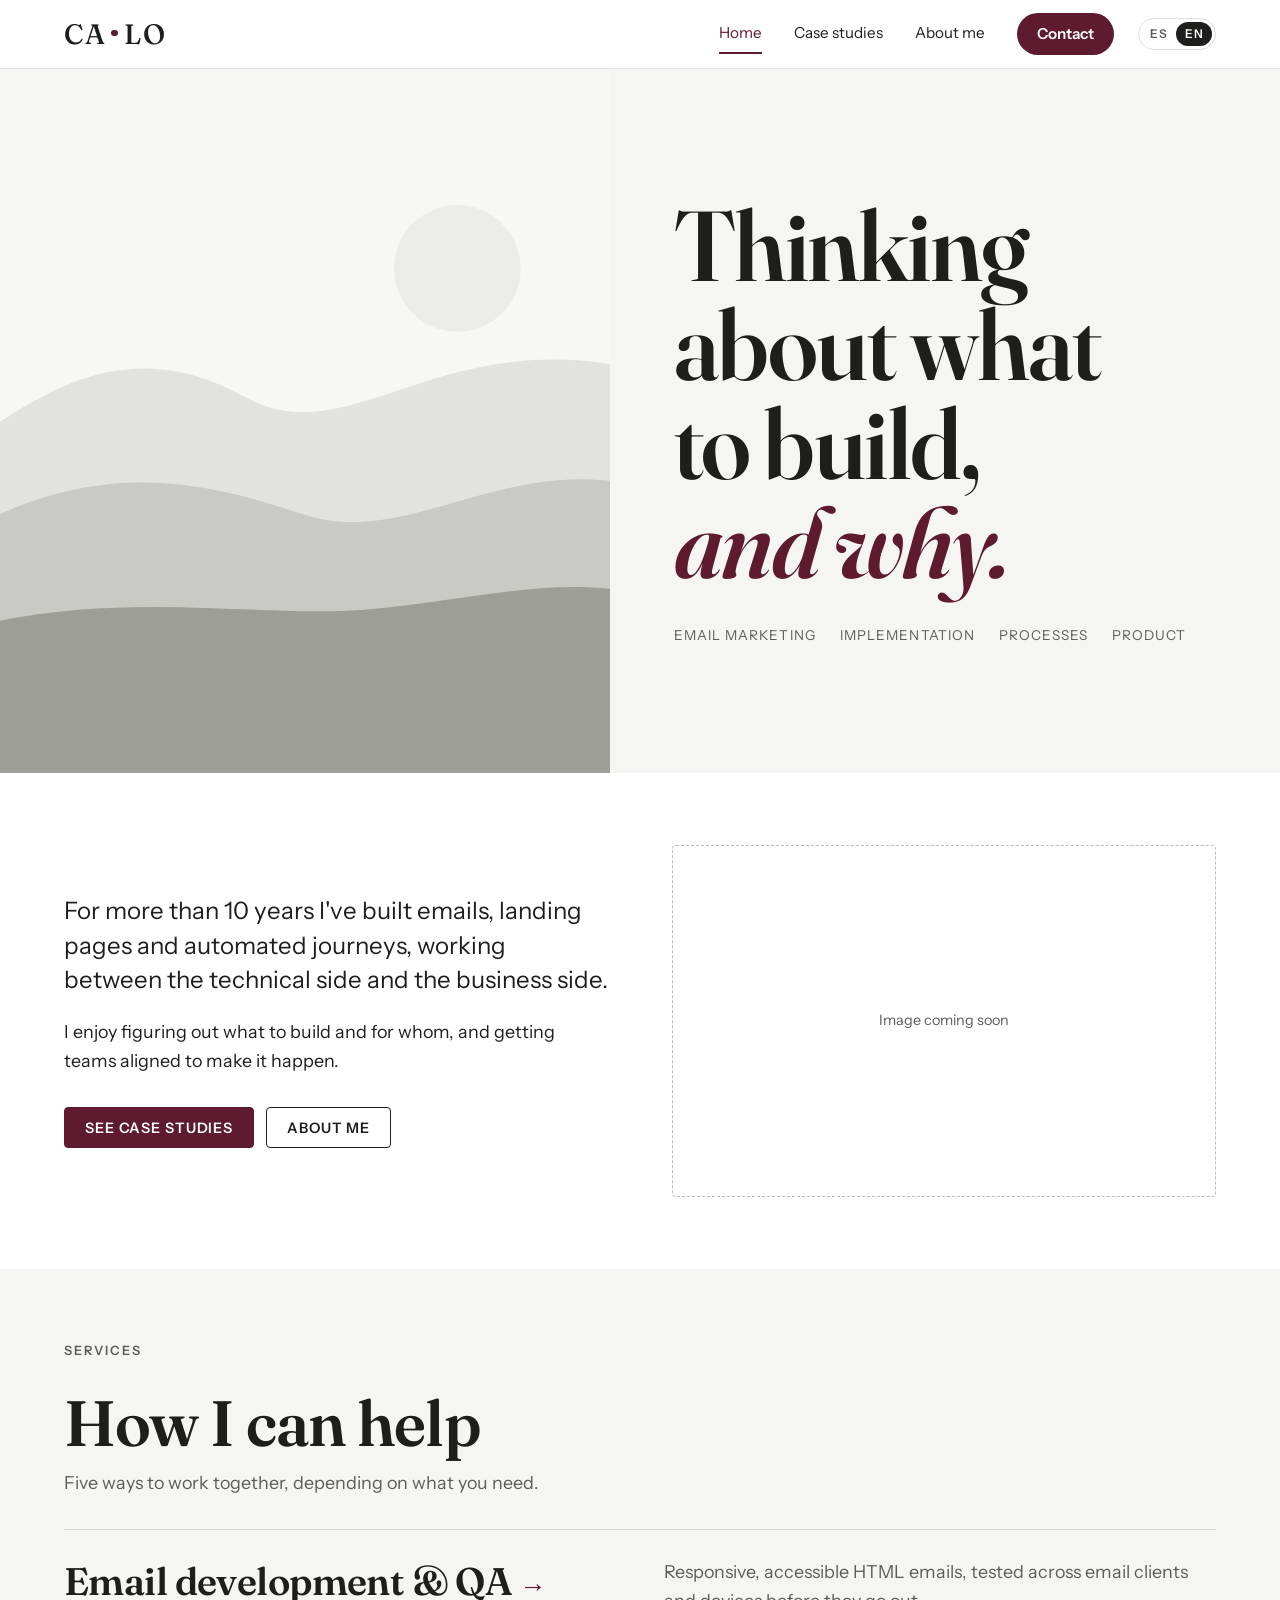
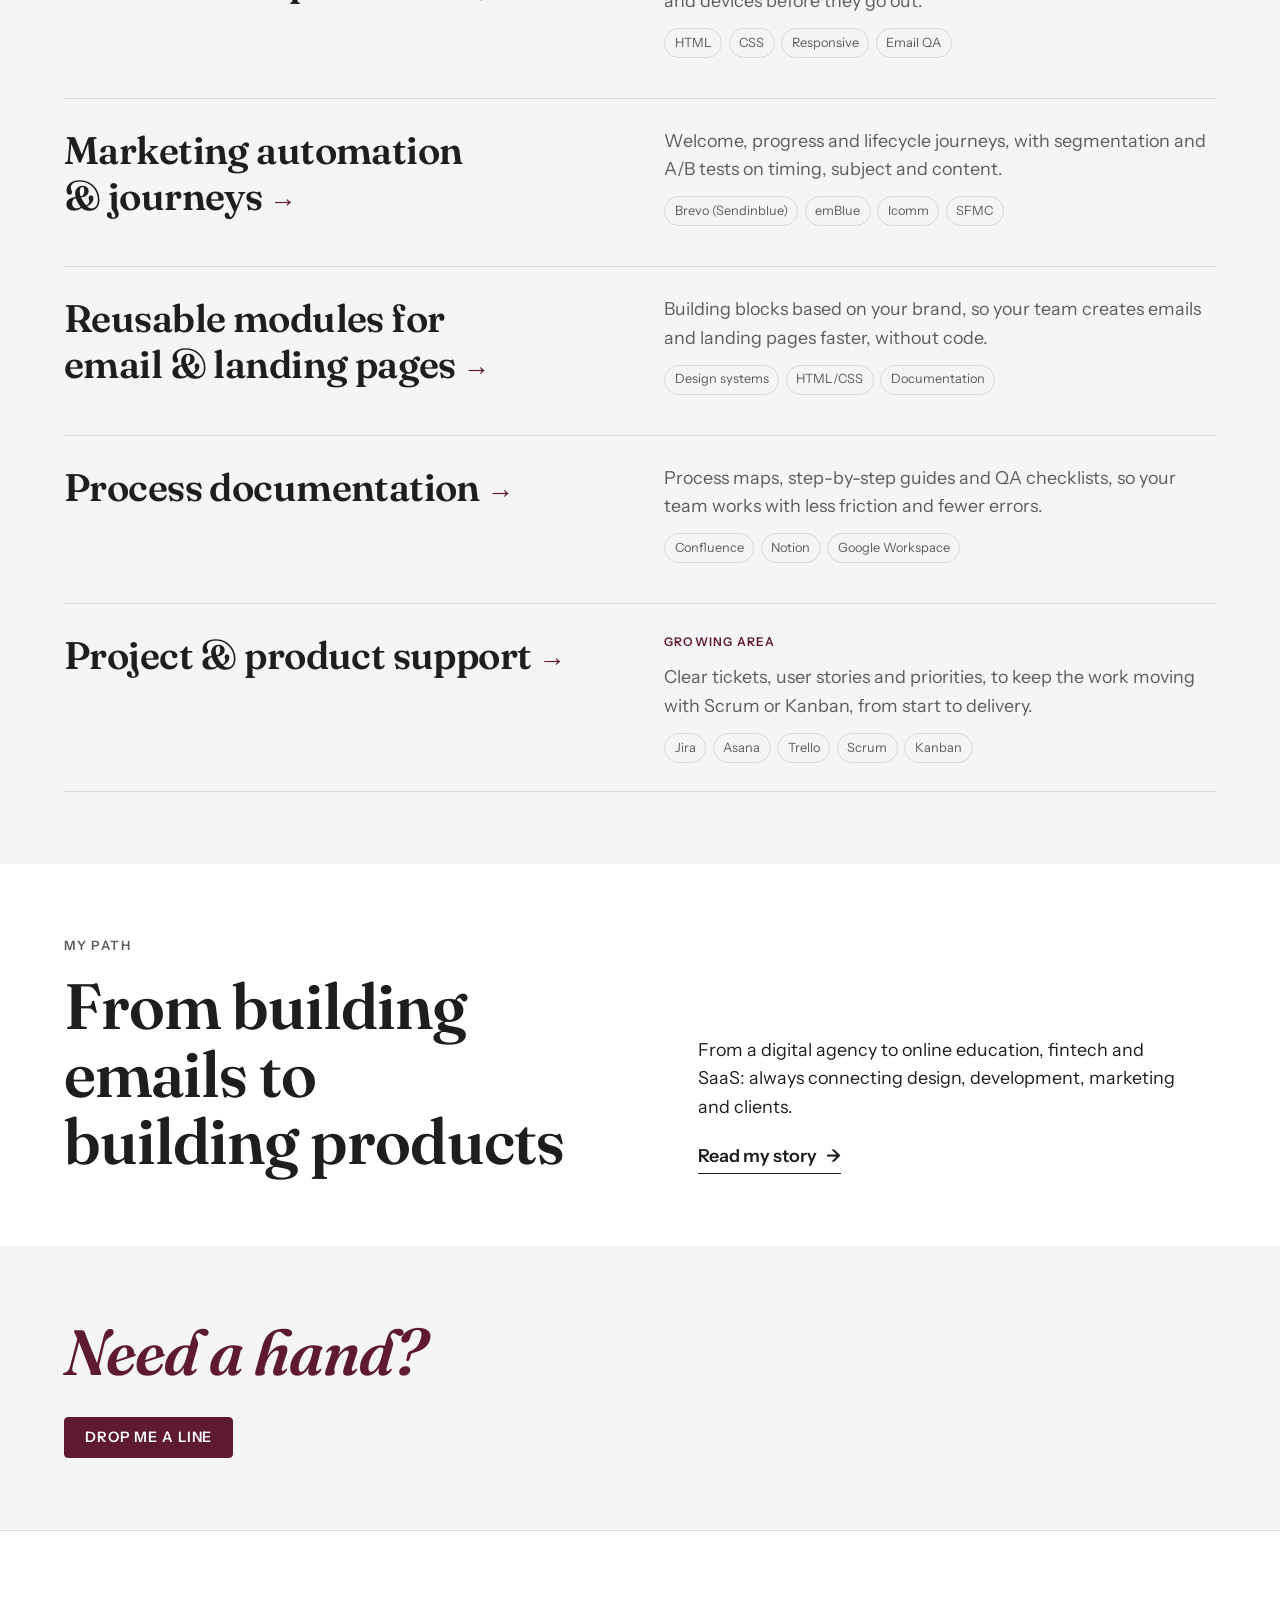
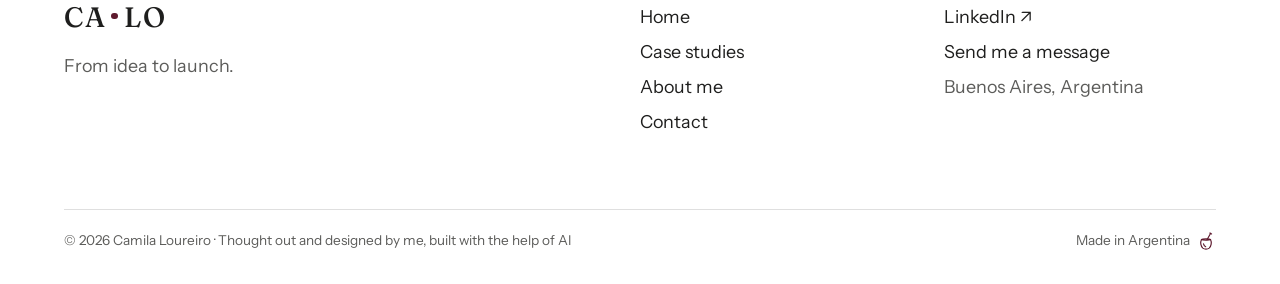
==== commit 31c7b07f: "Inicio: sacar "Hablemos" / "Let's talk" de la banda de contacto El padding queda igual arriba y abaj" ====
--- a/index.html
+++ b/index.html
@@ -39,8 +39,8 @@
   <link rel="preconnect" href="https://fonts.gstatic.com" crossorigin>
   <link rel="stylesheet" href="https://fonts.googleapis.com/css2?family=Fraunces:ital,opsz,wght@0,9..144,300..600;1,9..144,300..600&family=Instrument+Sans:wght@400..600&display=swap">
 
-  <link rel="stylesheet" href="assets/css/styles.css?v=20261119a">
-  <script src="assets/js/main.js?v=20261119a" defer></script>
+  <link rel="stylesheet" href="assets/css/styles.css?v=20261119b">
+  <script src="assets/js/main.js?v=20261119b" defer></script>
 </head>
 <body>
   <a class="skip-link" href="#main"><span data-lang="en">Skip to content</span><span data-lang="es">Ir al contenido</span></a>
@@ -182,7 +182,6 @@
     <!-- ===== CONTACTO (llamado a la acción) ===== -->
     <section class="section section--accent">
       <div class="wrap cta reveal">
-        <span class="eyebrow" data-lang="en">Let's talk</span><span class="eyebrow" data-lang="es">Hablemos</span>
         <h2 class="cta__title--wide" data-lang="en"><em>Need a hand?</em></h2>
         <h2 class="cta__title--wide" data-lang="es"><em>¿Necesitás una mano?</em></h2>
         <a class="btn" href="contacto.html"><span data-lang="en">Drop me a line</span><span data-lang="es">Escribime</span></a>
--- a/assets/css/styles.css
+++ b/assets/css/styles.css
@@ -898,3 +898,22 @@
 .bl-group > .bl-body, .bl-dod > .bl-body { padding: 0 0.75rem 0.75rem; max-width: none; }
 @media (min-width: 48rem) { .bl-group > .bl-body, .bl-dod > .bl-body { padding: 0 1rem 1rem; } }
 .bl-group .bl-list { margin: 0; }
+
+/* "Ver todos": muestra el resto de los tickets de cada sección (SCRUM-53) */
+.bl-more { margin-top: 0.5rem; }
+.bl-more > summary {
+  display: inline-block;
+  cursor: pointer;
+  list-style: none;
+  padding: 0.4rem 0;
+  font-weight: 600;
+  color: var(--accent);
+  text-decoration: underline;
+  text-underline-offset: 0.2em;
+}
+.bl-more > summary::-webkit-details-marker { display: none; }
+.bl-more[open] .bl-more__open,
+.bl-more:not([open]) .bl-more__close { display: none; }
+.bl-more[open] > summary { margin-bottom: 0.5rem; }
+/* Las listas de tickets van alineadas con el resto (sin sangría de lista) */
+.bl-body ul.bl-list { padding-left: 0; }
